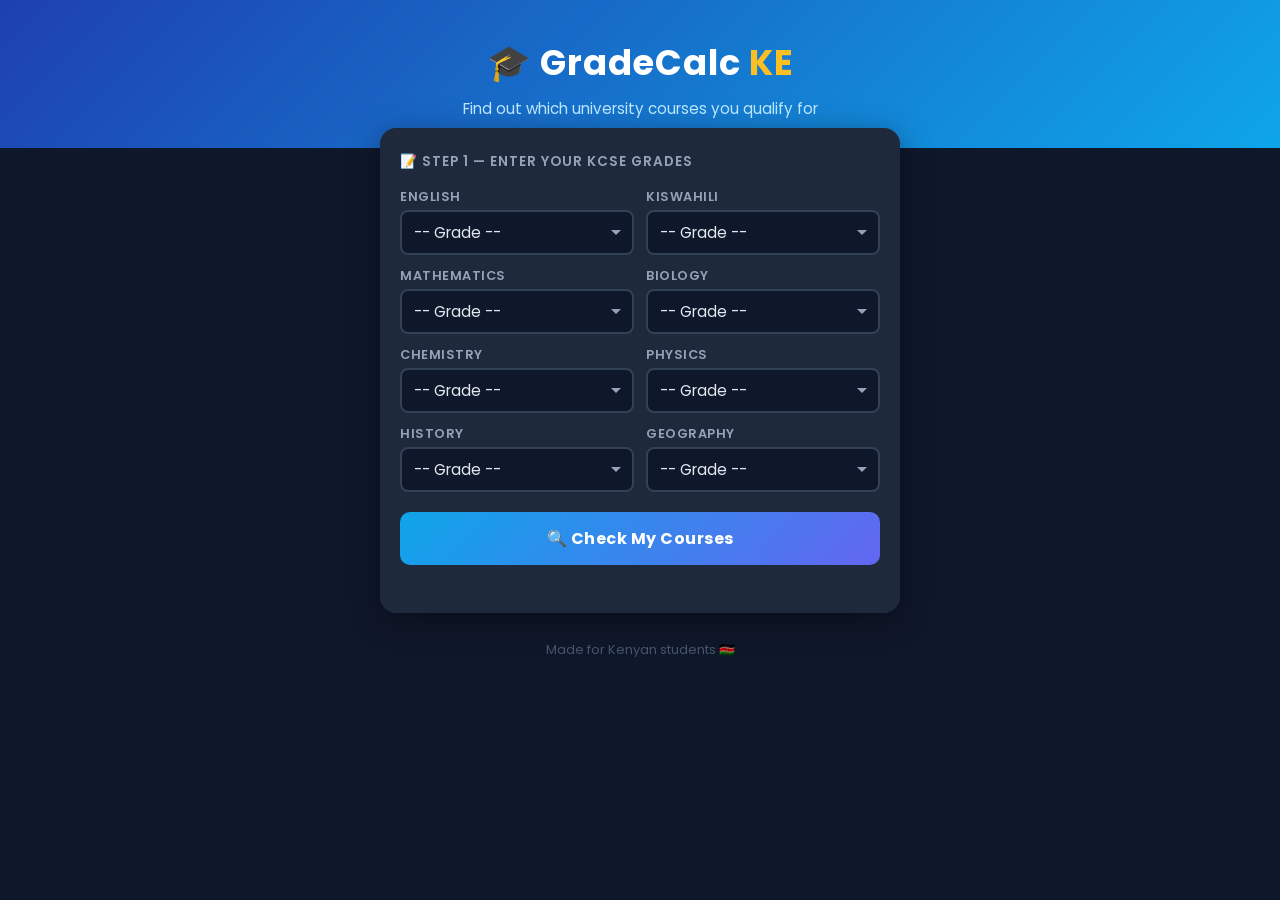
==== index.html @ 1efc63aa "Initial commit: GradeCalc KE with full KUCCPS 2025/2026 data" ====
<!DOCTYPE html>
<html lang="en">
<head>
  <meta charset="UTF-8">
  <title>GradeCalc KE</title>
  <meta name="viewport" content="width=device-width, initial-scale=1.0">
  <link rel="stylesheet" href="style.css">
  <link href="https://fonts.googleapis.com/css2?family=Poppins:wght@400;600;700&display=swap" rel="stylesheet">
</head>
<body>

  <div class="hero">
    <h1>🎓 GradeCalc <span>KE</span></h1>
    <p class="subtitle">Find out which university courses you qualify for</p>
  </div>

  <div class="container">

    <div class="step-label">📝 Step 1 — Enter your KCSE grades</div>

    <div id="subjects" class="subjects-grid"></div>

    <button class="calc-btn" onclick="calculate()">
      🔍 Check My Courses
    </button>

    <div id="result"></div>

  </div>

  <footer>Made for Kenyan students 🇰🇪</footer>

  <script src="data.js"></script>
  <script src="script.js"></script>
</body>
</html>
---- style.css ----
* {
  box-sizing: border-box;
  margin: 0;
  padding: 0;
}

body {
  font-family: 'Poppins', Arial, sans-serif;
  background: #0f172a;
  color: #e2e8f0;
  min-height: 100vh;
  padding-bottom: 40px;
}

/* HERO */
.hero {
  background: linear-gradient(135deg, #1e40af, #0ea5e9);
  padding: 36px 20px 28px;
  text-align: center;
}

.hero h1 {
  font-size: 2.2rem;
  font-weight: 700;
  color: white;
  letter-spacing: 1px;
}

.hero h1 span {
  color: #fbbf24;
}

.subtitle {
  margin-top: 8px;
  font-size: 0.95rem;
  color: #bae6fd;
}

/* MAIN CARD */
.container {
  max-width: 520px;
  margin: -20px auto 0;
  background: #1e293b;
  border-radius: 16px;
  padding: 24px 20px;
  box-shadow: 0 8px 32px rgba(0,0,0,0.4);
}

.step-label {
  font-size: 0.85rem;
  font-weight: 600;
  color: #94a3b8;
  text-transform: uppercase;
  letter-spacing: 1px;
  margin-bottom: 16px;
}

/* SUBJECTS GRID */
.subjects-grid {
  display: grid;
  grid-template-columns: 1fr 1fr;
  gap: 12px;
  margin-bottom: 20px;
}

.subject-item {
  display: flex;
  flex-direction: column;
  gap: 4px;
}

.subject-item label {
  font-size: 0.8rem;
  font-weight: 600;
  color: #94a3b8;
  text-transform: uppercase;
  letter-spacing: 0.5px;
}

.subject-item select {
  padding: 10px 12px;
  border-radius: 8px;
  border: 2px solid #334155;
  background: #0f172a;
  color: #e2e8f0;
  font-family: 'Poppins', Arial, sans-serif;
  font-size: 0.95rem;
  cursor: pointer;
  transition: border-color 0.2s;
  appearance: none;
  background-image: url("data:image/svg+xml,%3Csvg xmlns='http://www.w3.org/2000/svg' width='12' height='12' viewBox='0 0 12 12'%3E%3Cpath fill='%2394a3b8' d='M6 8L1 3h10z'/%3E%3C/svg%3E");
  background-repeat: no-repeat;
  background-position: right 10px center;
  padding-right: 30px;
}

.subject-item select:focus {
  outline: none;
  border-color: #0ea5e9;
}

/* BUTTON */
.calc-btn {
  width: 100%;
  padding: 14px;
  background: linear-gradient(135deg, #0ea5e9, #6366f1);
  color: white;
  font-family: 'Poppins', Arial, sans-serif;
  font-size: 1rem;
  font-weight: 700;
  border: none;
  border-radius: 10px;
  cursor: pointer;
  letter-spacing: 0.5px;
  transition: opacity 0.2s, transform 0.1s;
}

.calc-btn:hover { opacity: 0.9; }
.calc-btn:active { transform: scale(0.98); }

/* RESULTS */
#result {
  margin-top: 24px;
}

.results-header {
  text-align: center;
  margin-bottom: 16px;
}

.mean-badge {
  display: inline-block;
  background: linear-gradient(135deg, #1e40af, #0ea5e9);
  color: white;
  font-size: 2rem;
  font-weight: 700;
  padding: 12px 28px;
  border-radius: 50px;
  margin: 8px 0;
}

.mean-points {
  font-size: 0.85rem;
  color: #94a3b8;
  margin-top: 4px;
}

.courses-label {
  font-size: 0.85rem;
  font-weight: 600;
  color: #94a3b8;
  text-transform: uppercase;
  letter-spacing: 1px;
  margin: 20px 0 12px;
}

.course-card {
  border-radius: 10px;
  padding: 14px 16px;
  margin-bottom: 10px;
}

.course-card.qualified {
  background: #052e16;
  border-left: 4px solid #22c55e;
}

.course-card.not-qualified {
  background: #1c1917;
  border-left: 4px solid #f97316;
}

.course-card .course-name {
  font-weight: 700;
  font-size: 0.95rem;
  margin-bottom: 6px;
}

.course-card.qualified .course-name { color: #4ade80; }
.course-card.not-qualified .course-name { color: #fb923c; }

.uni-list {
  font-size: 0.82rem;
  color: #94a3b8;
  line-height: 1.8;
}

.error-msg {
  text-align: center;
  color: #f87171;
  font-size: 0.9rem;
  margin-top: 12px;
}

/* FOOTER */
footer {
  text-align: center;
  margin-top: 28px;
  font-size: 0.8rem;
  color: #475569;
}

/* MOBILE */
@media (max-width: 400px) {
  .subjects-grid {
    grid-template-columns: 1fr;
  }

  .hero h1 {
    font-size: 1.7rem;
  }
}
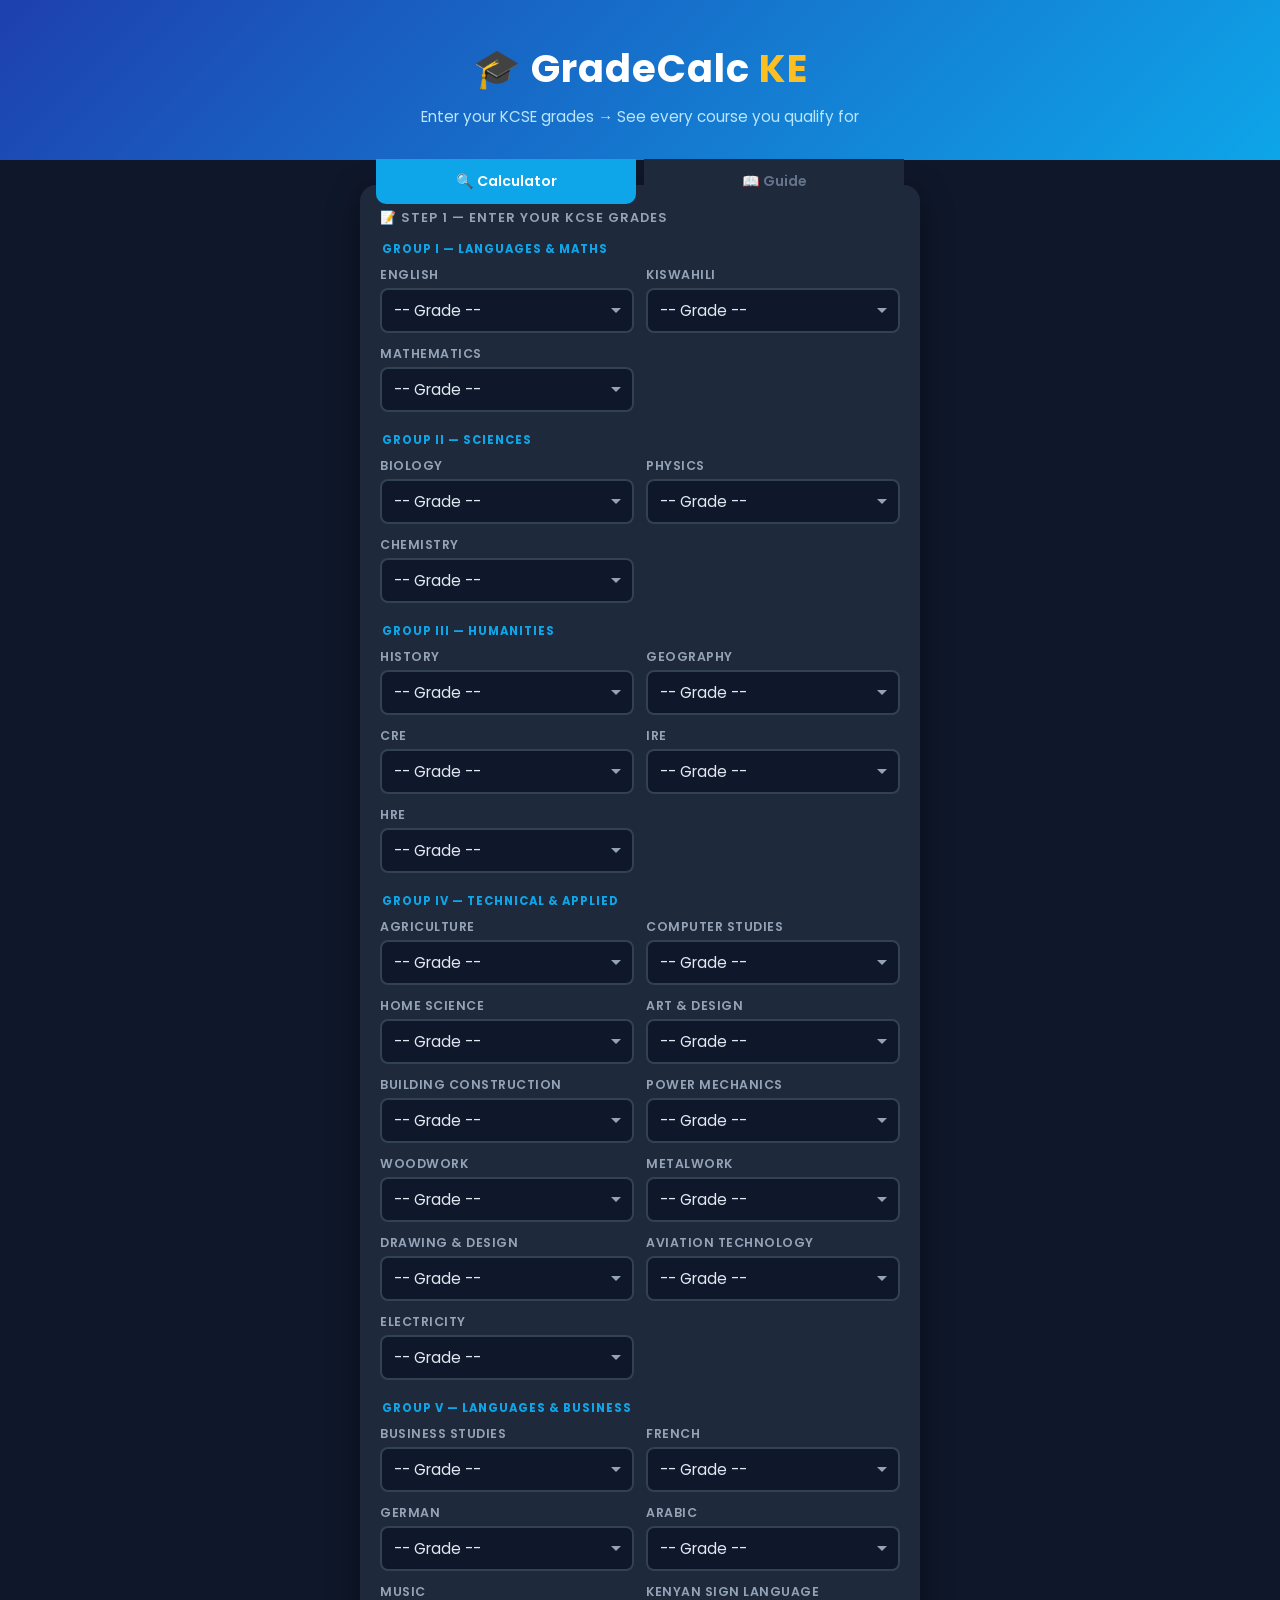
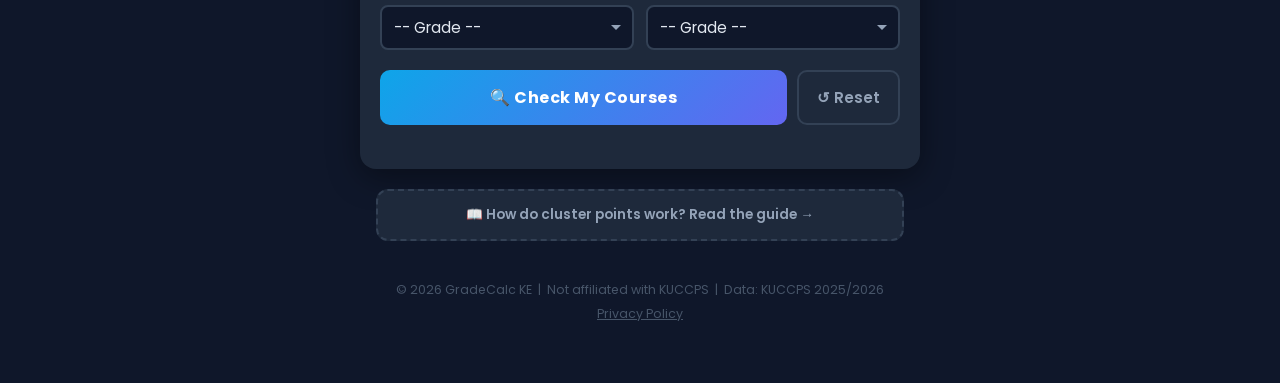
==== commit c110690b: "Add all KCSE subjects grouped by Group I-V" ====
--- a/index.html
+++ b/index.html
@@ -1,8 +1,10 @@
 <!DOCTYPE html>
 <html lang="en">
 <head>
+  <meta name="google-site-verification" content="AD514Oe_F6cQNTAYpmDzFthRqZE9QyRJRA7Ax6EN_6s" />
   <meta charset="UTF-8">
-  <title>GradeCalc KE</title>
+  <title>GradeCalc KE — KCSE Cluster Points & University Course Checker 2026</title>
+  <meta name="description" content="Calculate your KCSE cluster points and find out which Kenyan university courses you qualify for in 2026/2027.">
   <meta name="viewport" content="width=device-width, initial-scale=1.0">
   <link rel="stylesheet" href="style.css">
   <link href="https://fonts.googleapis.com/css2?family=Poppins:wght@400;600;700&display=swap" rel="stylesheet">
@@ -11,24 +13,67 @@
 
   <div class="hero">
     <h1>🎓 GradeCalc <span>KE</span></h1>
-    <p class="subtitle">Find out which university courses you qualify for</p>
+    <p class="subtitle">Enter your KCSE grades → See every course you qualify for</p>
   </div>
+
+  <nav class="tab-nav">
+    <a href="index.html" class="tab-link active">🔍 Calculator</a>
+    <a href="guide.html" class="tab-link">📖 Guide</a>
+  </nav>
 
   <div class="container">
 
     <div class="step-label">📝 Step 1 — Enter your KCSE grades</div>
+    <div id="subjects"></div>
 
-    <div id="subjects" class="subjects-grid"></div>
+    <div class="btn-row">
+      <button class="calc-btn" onclick="calculate()">🔍 Check My Courses</button>
+      <button class="reset-btn" onclick="resetForm()">↺ Reset</button>
+    </div>
 
-    <button class="calc-btn" onclick="calculate()">
-      🔍 Check My Courses
-    </button>
+    <!-- FILTERS -->
+    <div id="filters" class="filters hidden">
+      <div class="step-label" style="margin-top:24px;">🔎 Step 2 — Filter Results</div>
+      <div class="filter-row">
+        <select id="filter-category" onchange="applyFilters()">
+          <option value="">All Categories</option>
+          <option value="Medicine">Medicine & Health</option>
+          <option value="Engineering">Engineering & Tech</option>
+          <option value="Computing">Computing & IT</option>
+          <option value="Law">Law</option>
+          <option value="Business">Business</option>
+          <option value="Education">Education</option>
+          <option value="Arts">Arts & Social Sciences</option>
+          <option value="Agriculture">Agriculture & Environment</option>
+          <option value="Science">Pure Sciences</option>
+        </select>
+        <select id="filter-status" onchange="applyFilters()">
+          <option value="">Eligible + Not Eligible</option>
+          <option value="qualified">✅ Eligible Only</option>
+          <option value="not-qualified">❌ Not Eligible Only</option>
+        </select>
+      </div>
+      <input id="search-box" type="text" placeholder="🔎 Search course name..." oninput="applyFilters()">
+    </div>
+
+    <!-- LOADING -->
+    <div id="loading" class="loading hidden">
+      <div class="spinner"></div>
+      <p>Calculating your cluster points…</p>
+    </div>
 
     <div id="result"></div>
 
   </div>
 
-  <footer>Made for Kenyan students 🇰🇪</footer>
+  <div class="quick-info">
+    <a href="guide.html" class="quick-info-btn">📖 How do cluster points work? Read the guide →</a>
+  </div>
+
+  <footer>
+    <p>© 2026 GradeCalc KE &nbsp;|&nbsp; Not affiliated with KUCCPS &nbsp;|&nbsp; Data: KUCCPS 2025/2026</p>
+    <p style="margin-top:6px;"><a href="privacy.html">Privacy Policy</a></p>
+  </footer>
 
   <script src="data.js"></script>
   <script src="script.js"></script>
--- a/style.css
+++ b/style.css
@@ -9,26 +9,24 @@
   background: #0f172a;
   color: #e2e8f0;
   min-height: 100vh;
-  padding-bottom: 40px;
+  padding-bottom: 60px;
 }
 
 /* HERO */
 .hero {
   background: linear-gradient(135deg, #1e40af, #0ea5e9);
-  padding: 36px 20px 28px;
+  padding: 40px 20px 32px;
   text-align: center;
 }
 
 .hero h1 {
-  font-size: 2.2rem;
+  font-size: 2.4rem;
   font-weight: 700;
   color: white;
   letter-spacing: 1px;
 }
 
-.hero h1 span {
-  color: #fbbf24;
-}
+.hero h1 span { color: #fbbf24; }
 
 .subtitle {
   margin-top: 8px;
@@ -38,7 +36,7 @@
 
 /* MAIN CARD */
 .container {
-  max-width: 520px;
+  max-width: 560px;
   margin: -20px auto 0;
   background: #1e293b;
   border-radius: 16px;
@@ -47,13 +45,26 @@
 }
 
 .step-label {
-  font-size: 0.85rem;
+  font-size: 0.8rem;
   font-weight: 600;
   color: #94a3b8;
   text-transform: uppercase;
   letter-spacing: 1px;
-  margin-bottom: 16px;
-}
+  margin-bottom: 14px;
+}
+
+/* SUBJECT GROUP LABEL */
+.subject-group-label {
+  font-size: 0.72rem;
+  font-weight: 700;
+  color: #0ea5e9;
+  text-transform: uppercase;
+  letter-spacing: 1px;
+  margin: 16px 0 8px;
+  padding-left: 2px;
+}
+
+.subject-group-label:first-child { margin-top: 0; }
 
 /* SUBJECTS GRID */
 .subjects-grid {
@@ -70,7 +81,7 @@
 }
 
 .subject-item label {
-  font-size: 0.8rem;
+  font-size: 0.78rem;
   font-weight: 600;
   color: #94a3b8;
   text-transform: uppercase;
@@ -118,40 +129,157 @@
 .calc-btn:hover { opacity: 0.9; }
 .calc-btn:active { transform: scale(0.98); }
 
-/* RESULTS */
-#result {
-  margin-top: 24px;
-}
-
-.results-header {
+/* BTN ROW */
+.btn-row {
+  display: grid;
+  grid-template-columns: 1fr auto;
+  gap: 10px;
+}
+
+.reset-btn {
+  padding: 14px 18px;
+  background: #1e293b;
+  color: #94a3b8;
+  font-family: 'Poppins', Arial, sans-serif;
+  font-size: 0.95rem;
+  font-weight: 600;
+  border: 2px solid #334155;
+  border-radius: 10px;
+  cursor: pointer;
+  transition: border-color 0.2s, color 0.2s;
+}
+
+.reset-btn:hover { border-color: #0ea5e9; color: #e2e8f0; }
+
+/* FILTERS */
+.filters { margin-top: 4px; }
+.filter-row {
+  display: grid;
+  grid-template-columns: 1fr 1fr;
+  gap: 10px;
+}
+
+.filter-row select {
+  padding: 9px 12px;
+  border-radius: 8px;
+  border: 2px solid #334155;
+  background: #0f172a;
+  color: #e2e8f0;
+  font-family: 'Poppins', Arial, sans-serif;
+  font-size: 0.85rem;
+  cursor: pointer;
+  appearance: none;
+  background-image: url("data:image/svg+xml,%3Csvg xmlns='http://www.w3.org/2000/svg' width='12' height='12' viewBox='0 0 12 12'%3E%3Cpath fill='%2394a3b8' d='M6 8L1 3h10z'/%3E%3C/svg%3E");
+  background-repeat: no-repeat;
+  background-position: right 10px center;
+  padding-right: 28px;
+}
+
+#search-box {
+  width: 100%;
+  margin-top: 10px;
+  padding: 10px 14px;
+  border-radius: 8px;
+  border: 2px solid #334155;
+  background: #0f172a;
+  color: #e2e8f0;
+  font-family: 'Poppins', Arial, sans-serif;
+  font-size: 0.88rem;
+  transition: border-color 0.2s;
+}
+
+#search-box:focus { outline: none; border-color: #0ea5e9; }
+#search-box::placeholder { color: #475569; }
+
+/* LOADING */
+.loading {
   text-align: center;
-  margin-bottom: 16px;
+  padding: 30px 0;
+  color: #94a3b8;
+  font-size: 0.9rem;
+}
+
+.spinner {
+  width: 36px;
+  height: 36px;
+  border: 4px solid #334155;
+  border-top-color: #0ea5e9;
+  border-radius: 50%;
+  animation: spin 0.7s linear infinite;
+  margin: 0 auto 12px;
+}
+
+@keyframes spin {
+  to { transform: rotate(360deg); }
+}
+
+/* RESULTS HEADER */
+#result { margin-top: 20px; }
+
+.results-header { margin-bottom: 20px; }
+
+.stats-row {
+  display: grid;
+  grid-template-columns: repeat(3, 1fr);
+  gap: 10px;
+  margin-bottom: 14px;
+}
+
+.stat-box {
+  background: #0f172a;
+  border-radius: 10px;
+  padding: 12px 8px;
+  text-align: center;
+}
+
+.stat-label {
+  font-size: 0.7rem;
+  color: #64748b;
+  text-transform: uppercase;
+  letter-spacing: 0.5px;
+  margin-bottom: 6px;
 }
 
 .mean-badge {
   display: inline-block;
   background: linear-gradient(135deg, #1e40af, #0ea5e9);
   color: white;
-  font-size: 2rem;
-  font-weight: 700;
-  padding: 12px 28px;
+  font-size: 1.6rem;
+  font-weight: 700;
+  padding: 4px 16px;
   border-radius: 50px;
-  margin: 8px 0;
-}
-
-.mean-points {
-  font-size: 0.85rem;
-  color: #94a3b8;
-  margin-top: 4px;
-}
-
+}
+
+.stat-value {
+  font-size: 1.4rem;
+  font-weight: 700;
+  color: #e2e8f0;
+}
+
+.eligibility-summary {
+  display: flex;
+  gap: 10px;
+  justify-content: center;
+}
+
+.pill {
+  padding: 6px 16px;
+  border-radius: 50px;
+  font-size: 0.82rem;
+  font-weight: 600;
+}
+
+.pill.green { background: #052e16; color: #4ade80; }
+.pill.red   { background: #1c0a00; color: #fb923c; }
+
+/* COURSE CARDS */
 .courses-label {
-  font-size: 0.85rem;
+  font-size: 0.78rem;
   font-weight: 600;
   color: #94a3b8;
   text-transform: uppercase;
   letter-spacing: 1px;
-  margin: 20px 0 12px;
+  margin: 16px 0 10px;
 }
 
 .course-card {
@@ -166,23 +294,126 @@
 }
 
 .course-card.not-qualified {
-  background: #1c1917;
+  background: #1c0a00;
   border-left: 4px solid #f97316;
 }
 
-.course-card .course-name {
-  font-weight: 700;
-  font-size: 0.95rem;
+.course-name {
+  font-weight: 700;
+  font-size: 0.92rem;
+  margin-bottom: 8px;
+  cursor: pointer;
+  display: flex;
+  justify-content: space-between;
+  align-items: center;
+}
+
+.toggle-icon {
+  font-size: 0.7rem;
+  color: #475569;
+  margin-left: 8px;
+  flex-shrink: 0;
+}
+
+/* PROGRESS BAR */
+.progress-bar {
+  background: #1e293b;
+  border-radius: 50px;
+  height: 6px;
+  margin: 8px 0 4px;
+  overflow: hidden;
+}
+
+.progress-fill {
+  height: 100%;
+  background: linear-gradient(90deg, #f97316, #fbbf24);
+  border-radius: 50px;
+  transition: width 0.6s ease;
+}
+
+.progress-label {
+  font-size: 0.72rem;
+  color: #64748b;
   margin-bottom: 6px;
 }
+
+/* SHARE BUTTON */
+.share-btn {
+  display: block;
+  width: 100%;
+  margin-top: 14px;
+  padding: 11px;
+  background: transparent;
+  border: 2px solid #334155;
+  border-radius: 10px;
+  color: #94a3b8;
+  font-family: 'Poppins', Arial, sans-serif;
+  font-size: 0.88rem;
+  font-weight: 600;
+  cursor: pointer;
+  transition: border-color 0.2s, color 0.2s;
+}
+
+.share-btn:hover { border-color: #0ea5e9; color: #e2e8f0; }
 
 .course-card.qualified .course-name { color: #4ade80; }
 .course-card.not-qualified .course-name { color: #fb923c; }
 
-.uni-list {
-  font-size: 0.82rem;
-  color: #94a3b8;
-  line-height: 1.8;
+.course-meta {
+  display: flex;
+  gap: 6px;
+  flex-wrap: wrap;
+  margin-bottom: 8px;
+}
+
+.badge {
+  font-size: 0.72rem;
+  font-weight: 600;
+  padding: 3px 10px;
+  border-radius: 50px;
+}
+
+.badge-green  { background: #14532d; color: #86efac; }
+.badge-blue   { background: #1e3a5f; color: #93c5fd; }
+.badge-orange { background: #431407; color: #fdba74; }
+.badge-red    { background: #450a0a; color: #fca5a5; }
+
+.uni-list { margin-top: 4px; }
+
+.uni-row {
+  display: flex;
+  justify-content: space-between;
+  align-items: center;
+  font-size: 0.8rem;
+  color: #94a3b8;
+  padding: 4px 0;
+  border-bottom: 1px solid #1e293b;
+}
+
+.uni-row:last-child { border-bottom: none; }
+
+.cutoff-tag {
+  background: #1e293b;
+  padding: 2px 8px;
+  border-radius: 4px;
+  font-size: 0.75rem;
+  color: #cbd5e1;
+  white-space: nowrap;
+}
+
+/* FADE IN */
+@keyframes fadeIn {
+  from { opacity: 0; transform: translateY(8px); }
+  to   { opacity: 1; transform: translateY(0); }
+}
+
+.fade-in { animation: fadeIn 0.3s ease forwards; }
+
+.empty-msg {
+  text-align: center;
+  color: #475569;
+  font-size: 0.85rem;
+  padding: 16px 0;
 }
 
 .error-msg {
@@ -192,21 +423,382 @@
   margin-top: 12px;
 }
 
+/* INFO SECTION */
+.info-section {
+  max-width: 560px;
+  margin: 32px auto 0;
+  padding: 0 16px;
+  display: flex;
+  flex-direction: column;
+  gap: 16px;
+}
+
+.info-card {
+  background: #1e293b;
+  border-radius: 14px;
+  padding: 20px;
+}
+
+.info-card h2 {
+  font-size: 1rem;
+  font-weight: 700;
+  margin-bottom: 10px;
+  color: #e2e8f0;
+}
+
+.info-card p {
+  font-size: 0.85rem;
+  color: #94a3b8;
+  line-height: 1.7;
+  margin-bottom: 10px;
+}
+
+.formula-box {
+  background: #0f172a;
+  border-left: 3px solid #0ea5e9;
+  padding: 10px 14px;
+  border-radius: 6px;
+  font-size: 0.82rem;
+  color: #7dd3fc;
+  font-family: monospace;
+  margin: 10px 0;
+}
+
+.insights-list {
+  list-style: none;
+  display: flex;
+  flex-direction: column;
+  gap: 8px;
+}
+
+.insights-list li {
+  font-size: 0.83rem;
+  color: #94a3b8;
+  padding: 8px 12px;
+  background: #0f172a;
+  border-radius: 8px;
+  line-height: 1.5;
+}
+
+/* HIDDEN */
+.hidden { display: none !important; }
+
+/* TAB NAV */
+.tab-nav {
+  display: flex;
+  max-width: 560px;
+  margin: 0 auto;
+  padding: 0 16px;
+  gap: 8px;
+  transform: translateY(-1px);
+}
+
+.tab-link {
+  flex: 1;
+  text-align: center;
+  padding: 12px;
+  background: #1e293b;
+  color: #64748b;
+  font-size: 0.88rem;
+  font-weight: 600;
+  text-decoration: none;
+  border-radius: 0 0 10px 10px;
+  transition: background 0.2s, color 0.2s;
+}
+
+.tab-link:hover { color: #e2e8f0; }
+.tab-link.active { background: #0ea5e9; color: white; }
+
+/* QUICK INFO BANNER */
+.quick-info {
+  max-width: 560px;
+  margin: 20px auto 0;
+  padding: 0 16px;
+}
+
+.quick-info-btn {
+  display: block;
+  text-align: center;
+  padding: 14px;
+  background: #1e293b;
+  border: 2px dashed #334155;
+  border-radius: 12px;
+  color: #94a3b8;
+  font-size: 0.85rem;
+  font-weight: 600;
+  text-decoration: none;
+  transition: border-color 0.2s, color 0.2s;
+}
+
+.quick-info-btn:hover { border-color: #0ea5e9; color: #e2e8f0; }
+
+/* GUIDE PAGE */
+.guide-wrap {
+  max-width: 560px;
+  margin: 20px auto 0;
+  padding: 0 16px;
+  display: flex;
+  flex-direction: column;
+  gap: 16px;
+}
+
+.guide-card {
+  background: #1e293b;
+  border-radius: 14px;
+  padding: 22px 20px;
+}
+
+.guide-icon {
+  font-size: 1.6rem;
+  margin-bottom: 10px;
+}
+
+.guide-card h2 {
+  font-size: 1.05rem;
+  font-weight: 700;
+  color: #e2e8f0;
+  margin-bottom: 10px;
+}
+
+.guide-card p {
+  font-size: 0.85rem;
+  color: #94a3b8;
+  line-height: 1.7;
+  margin-bottom: 10px;
+}
+
+.guide-list {
+  list-style: none;
+  display: flex;
+  flex-direction: column;
+  gap: 8px;
+  margin-top: 10px;
+}
+
+.guide-list li {
+  font-size: 0.83rem;
+  color: #94a3b8;
+  padding: 8px 12px;
+  background: #0f172a;
+  border-radius: 8px;
+  line-height: 1.6;
+}
+
+.example-box {
+  background: #0f172a;
+  border-left: 3px solid #fbbf24;
+  padding: 12px 14px;
+  border-radius: 6px;
+  font-size: 0.82rem;
+  color: #94a3b8;
+  line-height: 1.7;
+  margin-top: 12px;
+}
+
+.example-title {
+  font-weight: 700;
+  color: #fbbf24;
+  margin-bottom: 6px;
+}
+
+/* GRADE TABLE */
+.grade-table {
+  border-radius: 8px;
+  overflow: hidden;
+  margin-top: 10px;
+}
+
+.grade-row {
+  display: grid;
+  grid-template-columns: 1fr 1fr 1fr 1fr;
+  padding: 8px 12px;
+  font-size: 0.83rem;
+  color: #94a3b8;
+  border-bottom: 1px solid #0f172a;
+}
+
+.grade-row.header {
+  background: #0f172a;
+  color: #64748b;
+  font-size: 0.75rem;
+  font-weight: 600;
+  text-transform: uppercase;
+  letter-spacing: 0.5px;
+}
+
+.grade-row:last-child { border-bottom: none; }
+.grade-row:not(.header):nth-child(even) { background: #162032; }
+.grade-row:not(.header):nth-child(odd)  { background: #1a2840; }
+
+/* SUBJECT GROUPS */
+.group-list {
+  display: flex;
+  flex-direction: column;
+  gap: 8px;
+  margin-top: 10px;
+}
+
+.group-item {
+  background: #0f172a;
+  border-radius: 8px;
+  padding: 10px 14px;
+}
+
+.group-label {
+  font-size: 0.8rem;
+  font-weight: 700;
+  color: #7dd3fc;
+  margin-bottom: 4px;
+}
+
+.group-subjects {
+  font-size: 0.8rem;
+  color: #94a3b8;
+}
+
+/* CLUSTER LIST */
+.cluster-list {
+  display: flex;
+  flex-direction: column;
+  gap: 8px;
+  margin-top: 10px;
+}
+
+.cluster-item {
+  background: #0f172a;
+  border-radius: 8px;
+  padding: 10px 14px;
+  border-left: 3px solid #6366f1;
+}
+
+.cluster-name {
+  font-size: 0.85rem;
+  font-weight: 700;
+  color: #e2e8f0;
+  margin-bottom: 4px;
+}
+
+.cluster-subs {
+  font-size: 0.78rem;
+  color: #64748b;
+}
+
+/* RANGE LIST */
+.range-list {
+  display: flex;
+  flex-direction: column;
+  gap: 8px;
+  margin-top: 10px;
+}
+
+.range-item {
+  border-radius: 8px;
+  padding: 12px 14px;
+  display: flex;
+  gap: 14px;
+  align-items: flex-start;
+}
+
+.range-pts {
+  font-size: 0.88rem;
+  font-weight: 700;
+  white-space: nowrap;
+  min-width: 70px;
+}
+
+.range-courses {
+  font-size: 0.8rem;
+  line-height: 1.5;
+}
+
+.r-high   { background: #052e16; color: #4ade80; }
+.r-good   { background: #0c2a1a; color: #86efac; }
+.r-mid    { background: #1c2a0a; color: #bef264; }
+.r-low    { background: #1c1a0a; color: #fde68a; }
+.r-min    { background: #1c0a0a; color: #fca5a5; }
+
+/* GUIDE CTA */
+.guide-cta {
+  padding: 8px 0 16px;
+}
+
+.cta-btn {
+  display: block;
+  text-align: center;
+  padding: 16px;
+  background: linear-gradient(135deg, #0ea5e9, #6366f1);
+  color: white;
+  font-size: 1rem;
+  font-weight: 700;
+  border-radius: 12px;
+  text-decoration: none;
+  transition: opacity 0.2s;
+}
+
+.cta-btn:hover { opacity: 0.9; }
+
+/* INFO SECTION (legacy, kept for compat) */
+.info-section {
+  max-width: 560px;
+  margin: 32px auto 0;
+  padding: 0 16px;
+  display: flex;
+  flex-direction: column;
+  gap: 16px;
+}
+
+.info-card {
+  background: #1e293b;
+  border-radius: 14px;
+  padding: 20px;
+}
+
+.info-card h2 {
+  font-size: 1rem;
+  font-weight: 700;
+  margin-bottom: 10px;
+  color: #e2e8f0;
+}
+
+.info-card p {
+  font-size: 0.85rem;
+  color: #94a3b8;
+  line-height: 1.7;
+  margin-bottom: 10px;
+}
+
+.insights-list {
+  list-style: none;
+  display: flex;
+  flex-direction: column;
+  gap: 8px;
+}
+
+.insights-list li {
+  font-size: 0.83rem;
+  color: #94a3b8;
+  padding: 8px 12px;
+  background: #0f172a;
+  border-radius: 8px;
+  line-height: 1.5;
+}
+
 /* FOOTER */
 footer {
   text-align: center;
-  margin-top: 28px;
-  font-size: 0.8rem;
+  margin-top: 40px;
+  font-size: 0.78rem;
   color: #475569;
-}
+  padding: 0 16px;
+}
+
+footer a { color: #475569; text-decoration: underline; }
 
 /* MOBILE */
-@media (max-width: 400px) {
-  .subjects-grid {
-    grid-template-columns: 1fr;
-  }
-
-  .hero h1 {
-    font-size: 1.7rem;
-  }
-}
+@media (max-width: 420px) {
+  .subjects-grid { grid-template-columns: 1fr; }
+  .filter-row    { grid-template-columns: 1fr; }
+  .stats-row     { grid-template-columns: 1fr 1fr; }
+  .hero h1       { font-size: 1.8rem; }
+  .range-item    { flex-direction: column; gap: 4px; }
+}
